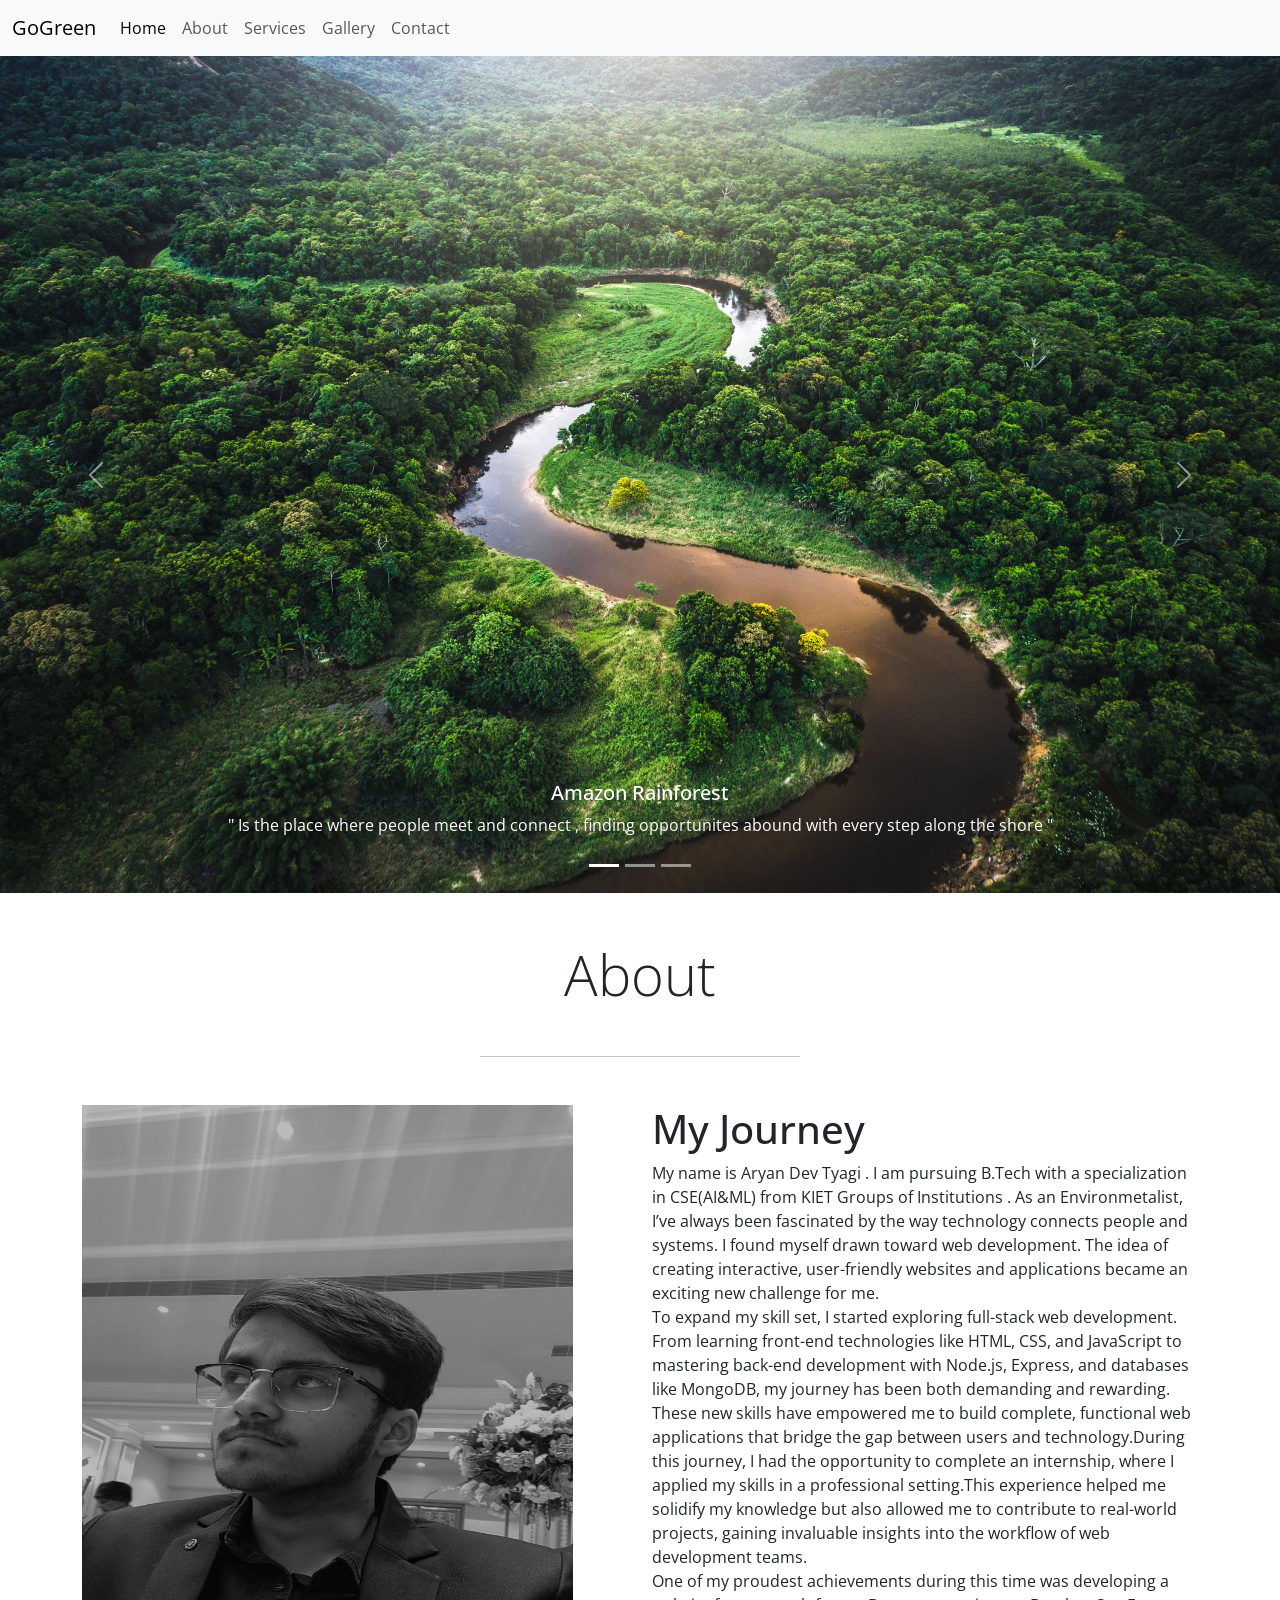
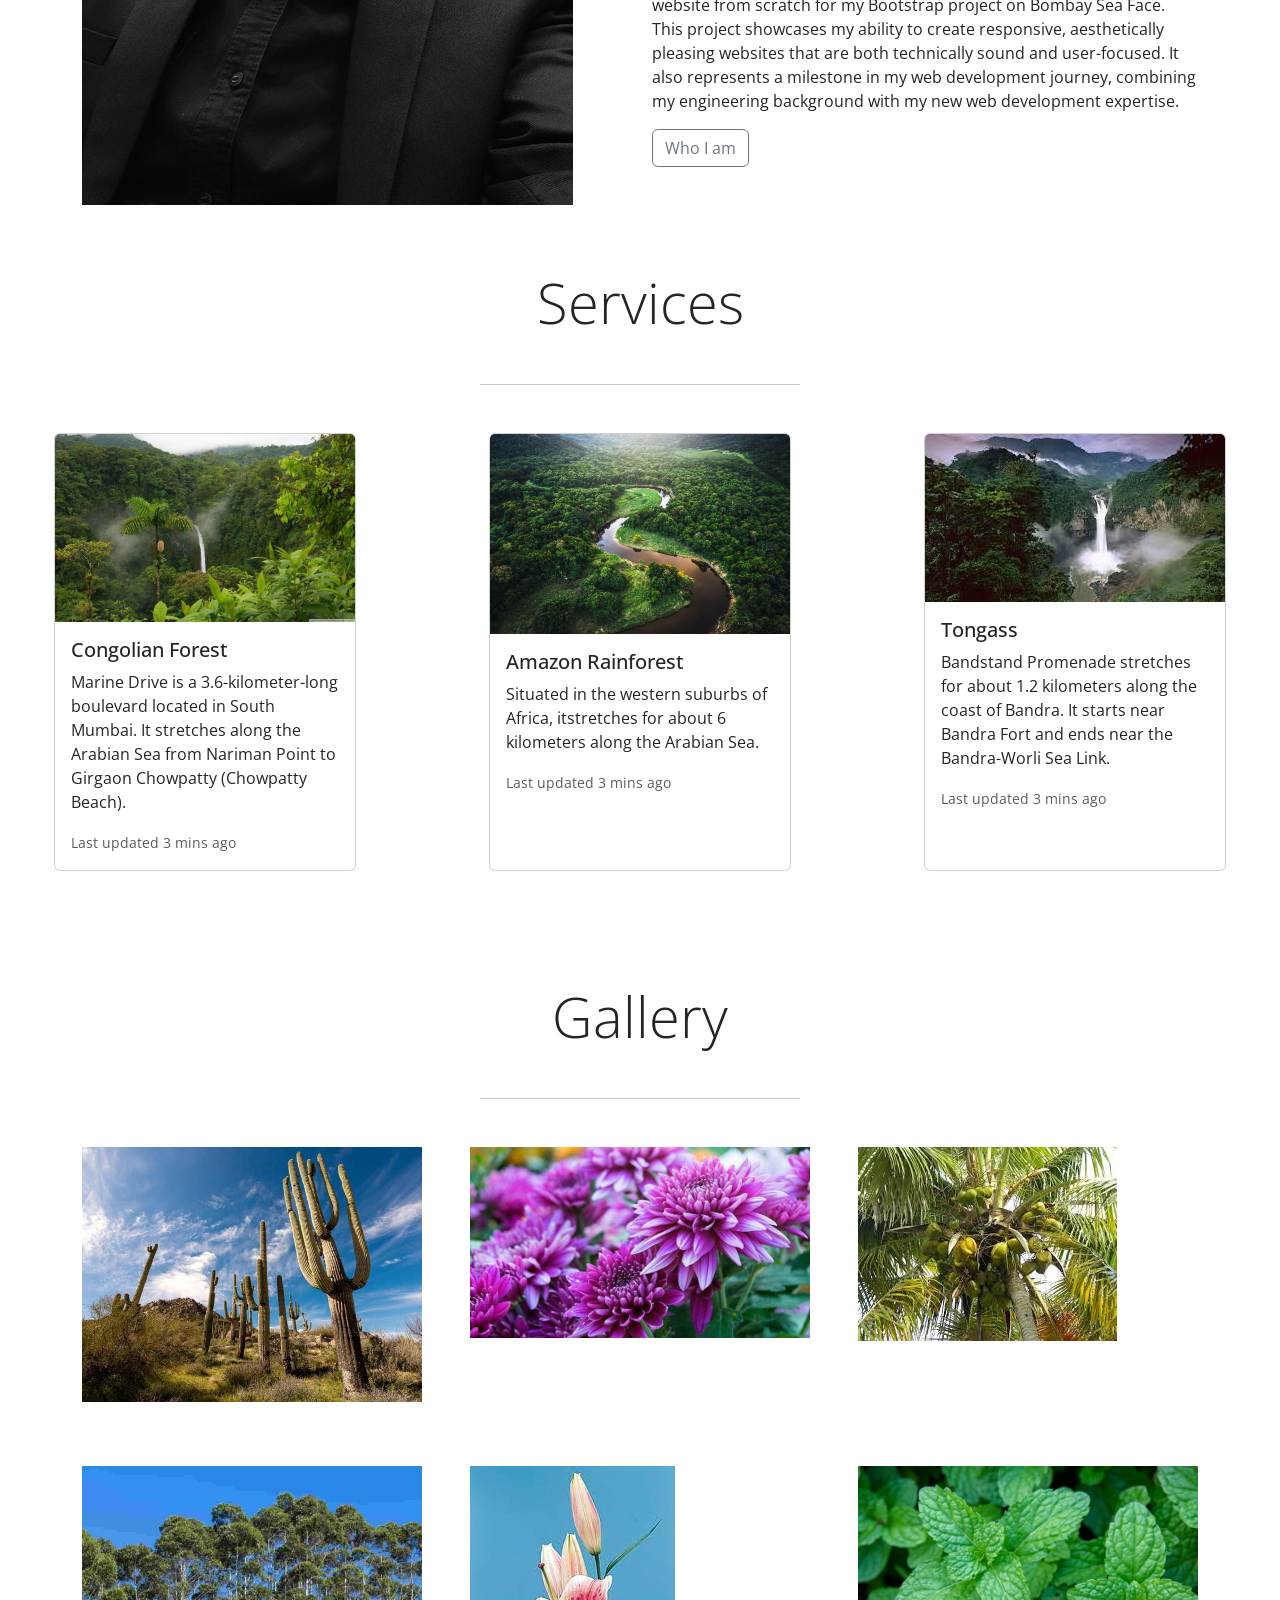
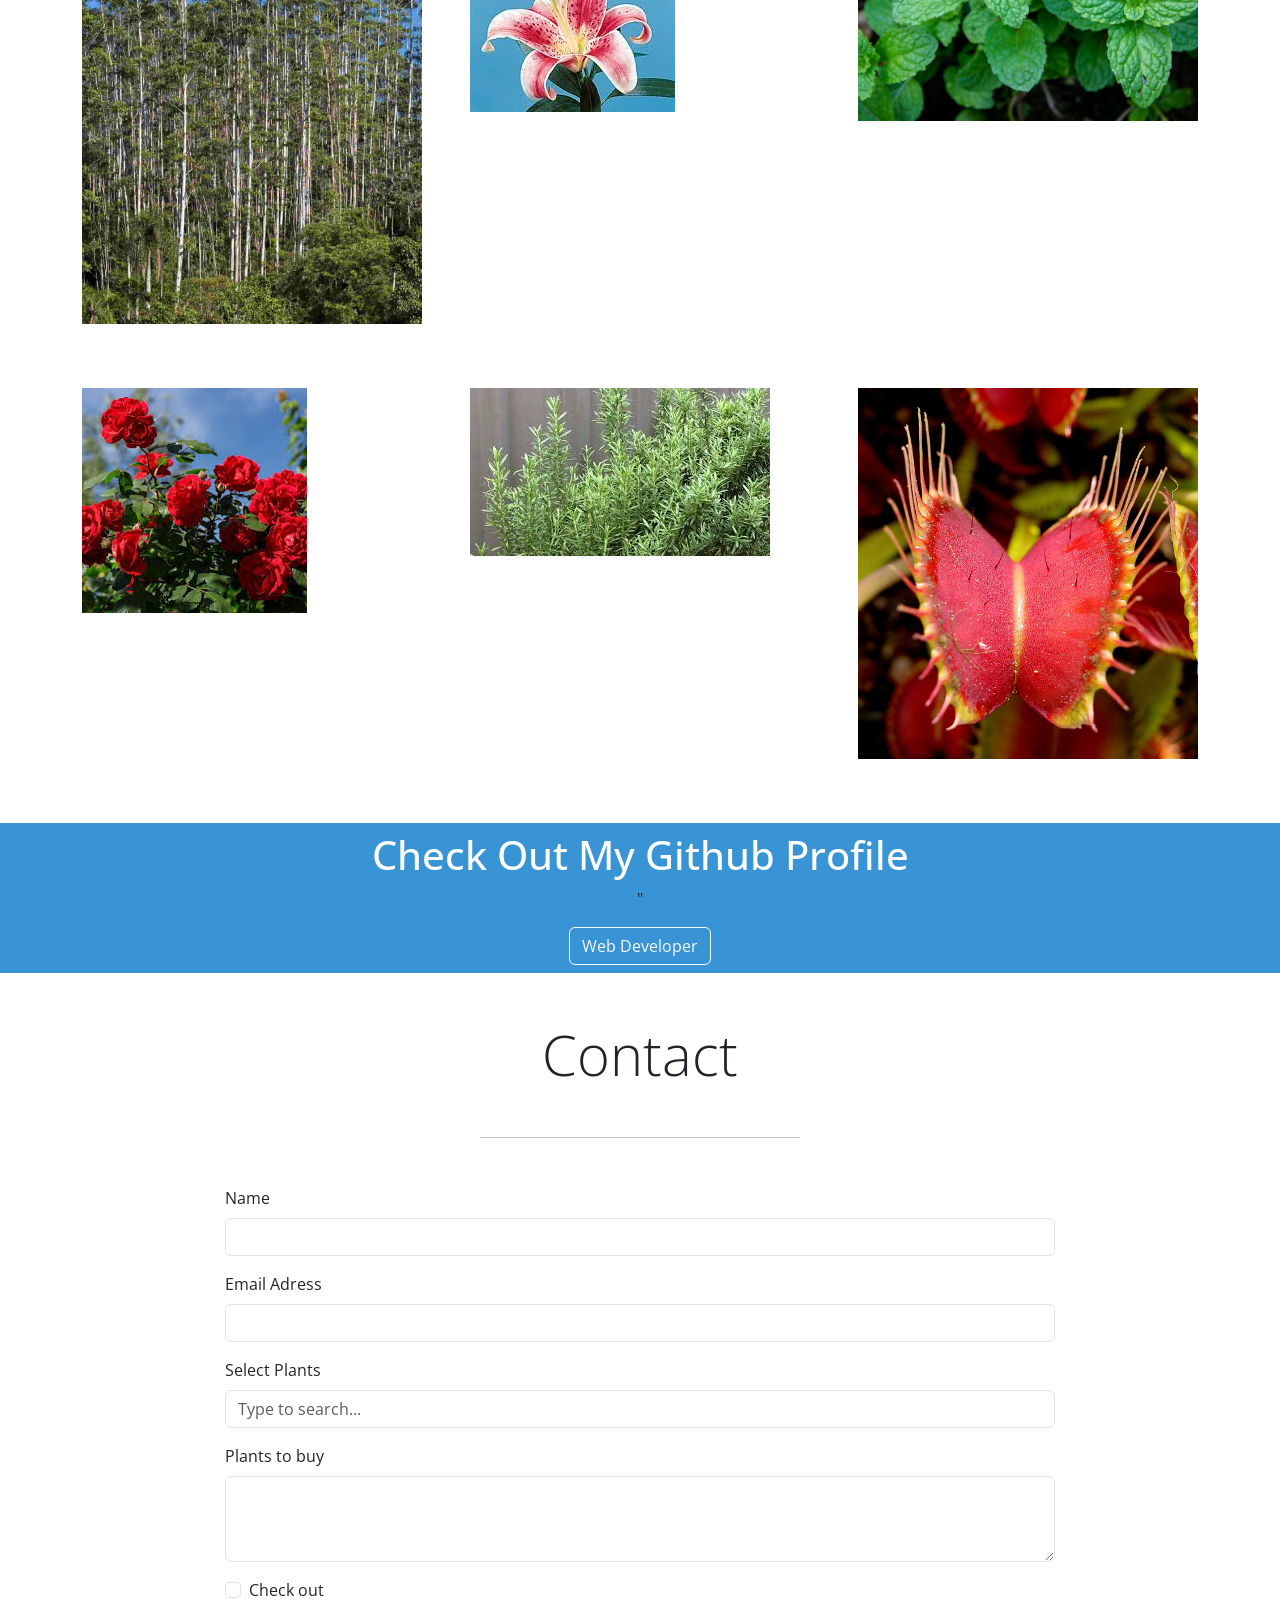
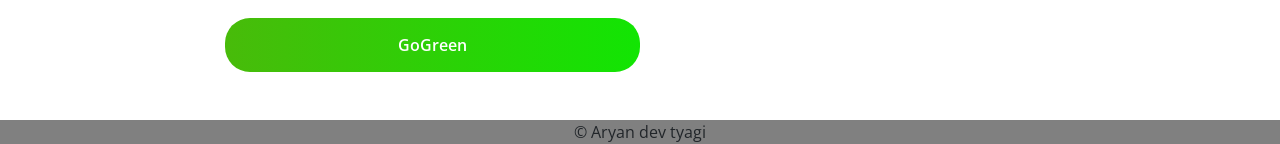
==== index.html @ 62d33e88 "Add files via upload" ====
<!DOCTYPE html>
<html lang="en">
<head>
<meta charset="UTF-8">
<meta name="viewport" content="width=device-width, initial-scale=1.0">
<!---CSS link-->
<link rel="stylesheet" type="text/css" href="style.css">

<!-- Bootstrap CSS -->
<link href="https://cdn.jsdelivr.net/npm/bootstrap@5.0.2/dist/css/bootstrap.min.css" rel="stylesheet" integrity="sha384-EVSTQN3/azprG1Anm3QDgpJLIm9Nao0Yz1ztcQTwFspd3yD65VohhpuuCOmLASjC" crossorigin="anonymous">
<link rel="preconnect" href="https://fonts.googleapis.com">

<link rel="preconnect" href="https://fonts.gstatic.com" crossorigin>

<link href="https://fonts.googleapis.com/css2?family=Open+Sans:ital,wght@0,300..800;1,300..800&display=swap" rel="stylesheet">

<title>GoGreen</title>

</head>
<body>
  <nav class="navbar navbar-expand-lg navbar-light bg-light">
    <div class="container-fluid">
      <a class="navbar-brand text=capitalize" href="#">GoGreen</a>
      <button class="navbar-toggler" type="button" data-bs-toggle="collapse" data-bs-target="#navbarSupportedContent" aria-controls="navbarSupportedContent" aria-expanded="false" aria-label="Toggle navigation">
        <span class="navbar-toggler-icon"></span>
      </button>
      <div class="collapse navbar-collapse" id="navbarSupportedContent">
        <ul class="navbar-nav ml-auto mb-2 mb-lg-0">
          <li class="nav-item">
            <a class="nav-link active" aria-current="page" href="index.html">Home</a>
          </li>
          <li class="nav-item">
            <a class="nav-link text-capitalize" href="about.html">About</a>
          </li>

          <li class="nav-item">
            <a class="nav-link text-capitalize" href="about.html">Services</a>
          </li>
          
          <li class="nav-item">
            <a class="nav-link text-capitalize" href="gallery.html">gallery</a>
          </li>

          <li class="nav-item">
            <a class="nav-link text-capitalize" href="contact.html">Contact</a>
          </li>
        </ul>
        
      </div>
    </div>
  </nav>

  <header>
    <div id="carouselExampleCaptions" class="carousel slide" data-bs-ride="carousel">
      <div class="carousel-indicators">
        <button type="button" data-bs-target="#carouselExampleCaptions" data-bs-slide-to="0" class="active" aria-current="true" aria-label="Slide 1"></button>
        <button type="button" data-bs-target="#carouselExampleCaptions" data-bs-slide-to="1" aria-label="Slide 2"></button>
        <button type="button" data-bs-target="#carouselExampleCaptions" data-bs-slide-to="2" aria-label="Slide 3"></button>
      </div>
      <div class="carousel-inner">
        <div class="carousel-item active">
          <img src="./Amazon rainforest.jpg" class="d-block w-100" alt="jbe.jpg">
          <div class="carousel-caption d-md-block ">
            <h5>Amazon Rainforest</h5>
            <p>" Is the place where people meet and connect , finding opportunites abound with every step along the shore "</p>
          </div>
        </div>
        <div class="carousel-item">
          <img src="./congolian forest.jpg" class="d-block w-100" alt="bnv.jpg">
          <div class="carousel-caption d-md-block ">
            <h5>Congolian Rainforest</h5>
            <p>" Is the place where time stand still "</p>
          </div>
        </div>
        <div class="carousel-item">
          <img src="./tongass rainforest.jpg" class="d-block w-100" alt="mdm.jpg">
          <div class="carousel-caption d-md-block ">
            <h5> Tongass Rainforest</h5>
            <p>" Is where the city meets the sea and skyline meets the soul."</p>
          </div>
        </div>
      </div>
      <button class="carousel-control-prev" type="button" data-bs-target="#carouselExampleCaptions" data-bs-slide="prev">
        <span class="carousel-control-prev-icon" aria-hidden="true"></span>
        <span class="visually-hidden">Previous</span>
      </button>
      <button class="carousel-control-next" type="button" data-bs-target="#carouselExampleCaptions" data-bs-slide="next">
        <span class="carousel-control-next-icon" aria-hidden="true"></span>
        <span class="visually-hidden">Next</span>
      </button>
    </div>
  </header>
<!---------------------------About Us--------------------------------------------------------------------------------------------------->
<section class="main_heading my-5">
  <div class="text-center my-5">
<h1 class="display-4 my-5">About </h1>
<hr class="w-25 mx-auto"/>
  </div>
<div class="container">
  <div class="row">
    <div class="col-lg-6 col-md-6 col-12 col-xxl-6">
      <figure>
      <img src="./aryan.jpg" alt="About Us" class="img-fluid About_Us">
      </figure>
    </div>
    <div class=" col-lg-6 col-md-6 col-12 col-xxl-6">
      <h1>My Journey</h1>
<p>My name is Aryan Dev Tyagi . I am pursuing B.Tech with a specialization in CSE(AI&ML) from KIET Groups of Institutions . As an Environmetalist, I’ve always been fascinated by the way technology connects people and systems.  I found myself drawn toward web development. The idea of creating interactive, user-friendly websites and applications became an exciting new challenge for me.<br>To expand my skill set, I started exploring full-stack web development. From learning front-end technologies like HTML, CSS, and JavaScript to mastering back-end development with Node.js, Express, and databases like MongoDB, my journey has been both demanding and rewarding. These new skills have empowered me to build complete, functional web applications that bridge the gap between users and technology.During this journey, I had the opportunity to complete an internship, where I applied my skills in a professional setting.This experience helped me solidify my knowledge but also allowed me to contribute to real-world projects, gaining invaluable insights into the workflow of web development teams.<br>One of my proudest achievements during this time was developing a website from scratch for my Bootstrap project on Bombay Sea Face. This project showcases my ability to create responsive, aesthetically pleasing websites that are both technically sound and user-focused. It also represents a milestone in my web development journey, combining my engineering background with my new web development expertise.

</p>

<button type="button" class="btn btn-outline-secondary" 
data-bs-toggle="tooltip" data-bs-placement="right" title="Web Developer">Who I am</button>

    </div>
  </div>
</div>
</section>

<!----------------------------------------------Services------------------------------------------------------------------------------------------------------->

<section class="main_heading my-5">
  <div class="text-center">
    <h1 class="display-4 my-5">Services</h1>
    <hr class="w-25 mx-auto"/>
  </div>

  <div class="container_services">
    <div class="row my-5">
      <!-- Congolian Card -->
      <div class="col-md-3 col-8 d-flex mb-3 mx-auto">
        <div class="card mb-5">
          <div class="card-img-wrapper">
            <img src="./congolian forest.jpg" class="img-fluid card-img-top medium-img" alt="Marine Drive">
          </div>
          <div class="card-body">
            <h5 class="card-title">Congolian Forest</h5>
            <p class="card-text">Marine Drive is a 3.6-kilometer-long boulevard located in South Mumbai. It stretches along the Arabian Sea from Nariman Point to Girgaon Chowpatty (Chowpatty Beach).</p>
            <p class="card-text"><small class="text-muted">Last updated 3 mins ago</small></p>
          </div>
        </div>
      </div>

      <!-- Amazon Card -->
      <div class="col-md-3 col-8 d-flex mb-3 mx-auto">
        <div class="card mb-5">
          <div class="card-img-wrapper">
            <img src="./Amazon rainforest.jpg" class="img-fluid card-img-top medium-img" alt="Juhu Beach">
          </div>
          <div class="card-body">
            <h5 class="card-title">Amazon Rainforest</h5>
            <p class="card-text">Situated in the western suburbs of Africa, itstretches for about 6 kilometers along the Arabian Sea.</p>
            <p class="card-text"><small class="text-muted">Last updated 3 mins ago</small></p>
          </div>
        </div>
      </div>

      <!-- Bandstand Card -->
      <div class="col-md-3 col-8 d-flex  mb-3 mx-auto">
        <div class="card mb-5">
          <div class="card-img-wrapper">
            <img src="./tongass rainforest.jpg" class="img-fluid card-img-top medium-img" alt="Bandstand">
          </div>
          <div class="card-body">
            <h5 class="card-title">Tongass</h5>
            <p class="card-text">Bandstand Promenade stretches for about 1.2 kilometers along the coast of Bandra. It starts near Bandra Fort and ends near the Bandra-Worli Sea Link.</p>
            <p class="card-text"><small class="text-muted">Last updated 3 mins ago</small></p>
          </div>
        </div>
      </div>
    </div>
  </div>
</section>






















<!--------------------------------------------------Gallery----------------------------------------------------------------------------------->
<section class="main_heading my-5">
  <div class="text-center my-5">
    <h1 class="display-4 my-5">Gallery</h1>
<hr class="w-25 mx-auto"/>
  </div>

  <div class="container"> 
<div class="row gy-5 gx-5 ">

<div class="col-md-4 col-10 col-xxl-4 mx-auto">
  <figure>
    <img src="./cactus.jpg" alt="gallery" class="img-fluid">
  </figure>
  </div>

<div class="col-md-4 col-10 col-xxl-4 mx-auto">
  <figure>
    <img src="./chrysanthemum.jpg" alt="gallery" class="img-fluid">
  </figure>
  </div>

  <div class="col-md-4 col-10 col-xxl-4 mx-auto">
    <figure>
      <img src="./coconut.jpg" alt="gallery" class="img-fluid">
    </figure>
    </div>

    <div class="col-md-4 col-10 col-xxl-4 mx-auto">
      <figure>
        <img src="./eucalyptus.jpg" alt="gallery" class="img-fluid">
      </figure>
      </div>

      <div class="col-md-4 col-10 col-xxl-4 mx-auto">
        <figure>
          <img src="./hibiscus.jpg" alt="gallery" class="img-fluid">
        </figure>
        </div>

        <div class="col-md-4 col-10 col-xxl-4 mx-auto">
          <figure>
            <img src="./mint.jpg" alt="gallery" class="img-fluid">
          </figure>
          </div>

          <div class="col-md-4 col-10 col-xxl-4 mx-auto">
            <figure>
              <img src="./rose.jpg" alt="gallery" class="img-fluid">
            </figure>
            </div>

            <div class="col-md-4 col-10 col-xxl-4 mx-auto">
              <figure>
                <img src="./rosemary.jpg" alt="gallery" class="img-fluid">
              </figure>
              </div>

              <div class="col-md-4 col-10 col-xxl-4 mx-auto">
                <figure>
                  <img src="./Venus_Flytrap_showing_trigger_hairs.jpg" alt="gallery" class="img-fluid">
                </figure>
                </div>
</div>
  </div>
</section>
<!------------------------------------------------------------------------For A Github Profile------------------------------------------------------->

<section class="main_heading my-5 py-2 offer_style">
  <div class="container-fluid">
    <div class="row">
      <div class="col-xxl-12 col-12 py-15 text-center">
<h1 class="text-white">Check Out My Github Profile</h1>
<p>"</p>
<a href="https://github.com/methesunshine" target="Anjali Kumar">
  <button type="button" class="btn btn-outline-light" data-bs-toggle="tooltip">Web Developer</button>
</a>
      </div>
    </div>
  </div>
</section>

<!------------------------------------------------------Contact ----------------------------------------------------------------------------------------->

<section class="main_heading  my-5">
  <div class="text-center my-5">
    <h1 class="display-4 my-5">Contact</h1>
<hr class="w-25 mx-auto"/>
  </div>

<div class="container-fluid">
<div class="row">
  <div class="col-xxl-8 col-10 col-md-8 mx-auto">

    <form>
      <div class="mb-3">
        <label for="exampleInputEmail1" class="form-label">Name</label>
        <input type="email" class="form-control" id="exampleInputEmail1" aria-describedby="emailHelp">
      </div>
      <div class="mb-3">
        <label for="exampleInputPassword1" class="form-label">Email Adress</label>
        <input type="password" class="form-control" id="exampleInputPassword1">
      </div>
<div class="mb-3">
  <label for="exampleDataList" class="form-label">Select Plants</label>
<input class="form-control" list="datalistOptions" id="exampleDataList" placeholder="Type to search...">
<datalist id="datalistOptions">
  <option value="San Francisco"></option>
  <option value="New York"></option>
  <option value="Seattle"></option>
  <option value="Los Angeles"></option>
  <option value="Chicago"></option>
</datalist>
</div>
      <div class="mb-3">
        <label for="exampleFormControlTextarea1" class="form-label">Plants to buy</label>
        <textarea class="form-control" id="exampleFormControlTextarea1" rows="3"></textarea>
      </div>
      <div class="mb-3 form-check">
        <input type="checkbox" class="form-check-input" id="exampleCheck1">
        <label class="form-check-label" for="exampleCheck1">Check out</label>
      </div>
      <button type="submit" class="button">GoGreen</button>
    </form>
  </div>
</div>
</div>
</section>


<!----------------------------------------------Footer---------------------------------------------------------------------------->

<div class="footer "> 
  <p>&copy; Aryan dev tyagi </p>
</div>

<script src="https://cdn.jsdelivr.net/npm/bootstrap@5.0.2/dist/js/bootstrap.bundle.min.js" 
  integrity="sha384-MrcW6ZMFYlzcLA8Nl+NtUVF0sA7MsXsP1UyJoMp4YLEuNSfAP+JcXn/tWtIaxVXM" 
  crossorigin="anonymous"></script>

<script type="text/javascript">
  var tooltipTriggerList = [].slice.call(document.querySelectorAll('[data-bs-toggle="tooltip"]'))
  var tooltipList = tooltipTriggerList.map(function (tooltipTriggerEl) {
    return new bootstrap.Tooltip(tooltipTriggerEl)
  })
</script>


</body>
</html>
---- style.css ----
*{
margin: 0;
padding: 0;
box-sizing: border-box;
font-family: "Open Sans", sans-serif;

}
.carousel-item img{
width: 100%;
height: 93vh;
}

.About_Us{
    min-width: 90%;
    max-height: 700px
}

.services .row>* {
    padding-right:0;
    padding-left:0;
}
.row my-5{
    display: flex;
}
.offer_style{
    background:#3994d6;
}
.Juhuimg{
    height: 20rem;
}
.footer{
    background-color: #808080;
    text-align: center;
    margin-bottom: -3rem;
}
.footer2{
    background-color: #808080;
    text-align: center;
    margin-top: 13rem;
}

.card-img-wrapper {
    display: flex;
    justify-content: center;
  }
  
  .medium-img {
    max-height: 500px; /* Adjusted height for medium size */
    width: auto;
    object-fit: cover; /* Ensures the image remains proportionate */
  }
  .button{
    width: 50%;
    padding: 15px;
    background: linear-gradient(to right, #48bb0a, #12e503);
    border: none;
    border-radius: 25px;
    color: white;
    font-size: 16px;
    font-weight: 600;
    cursor: pointer;
    transition: background 0.3s ease;
}



/*responsive css code*/
/*// X-Small devices (portrait phones, less than 576px)*/
/*// No media query for `xs` since this is the default in Bootstrap*/

/*// Small devices (landscape phones, 576px and up)*/
@media (min-width: 576px) {  }

/*// Medium devices (tablets, 768px and up)*/
@media (min-width: 768px) {  }

/*// Large devices (desktops, 992px and up)*/
@media (min-width: 992px) {  }

/*// X-Large devices (large desktops, 1200px and up)*/
@media (min-width: 1200px) { }

/*// XX-Large devices (larger desktops, 1400px and up)*/
@media (min-width: 1400px) {  }
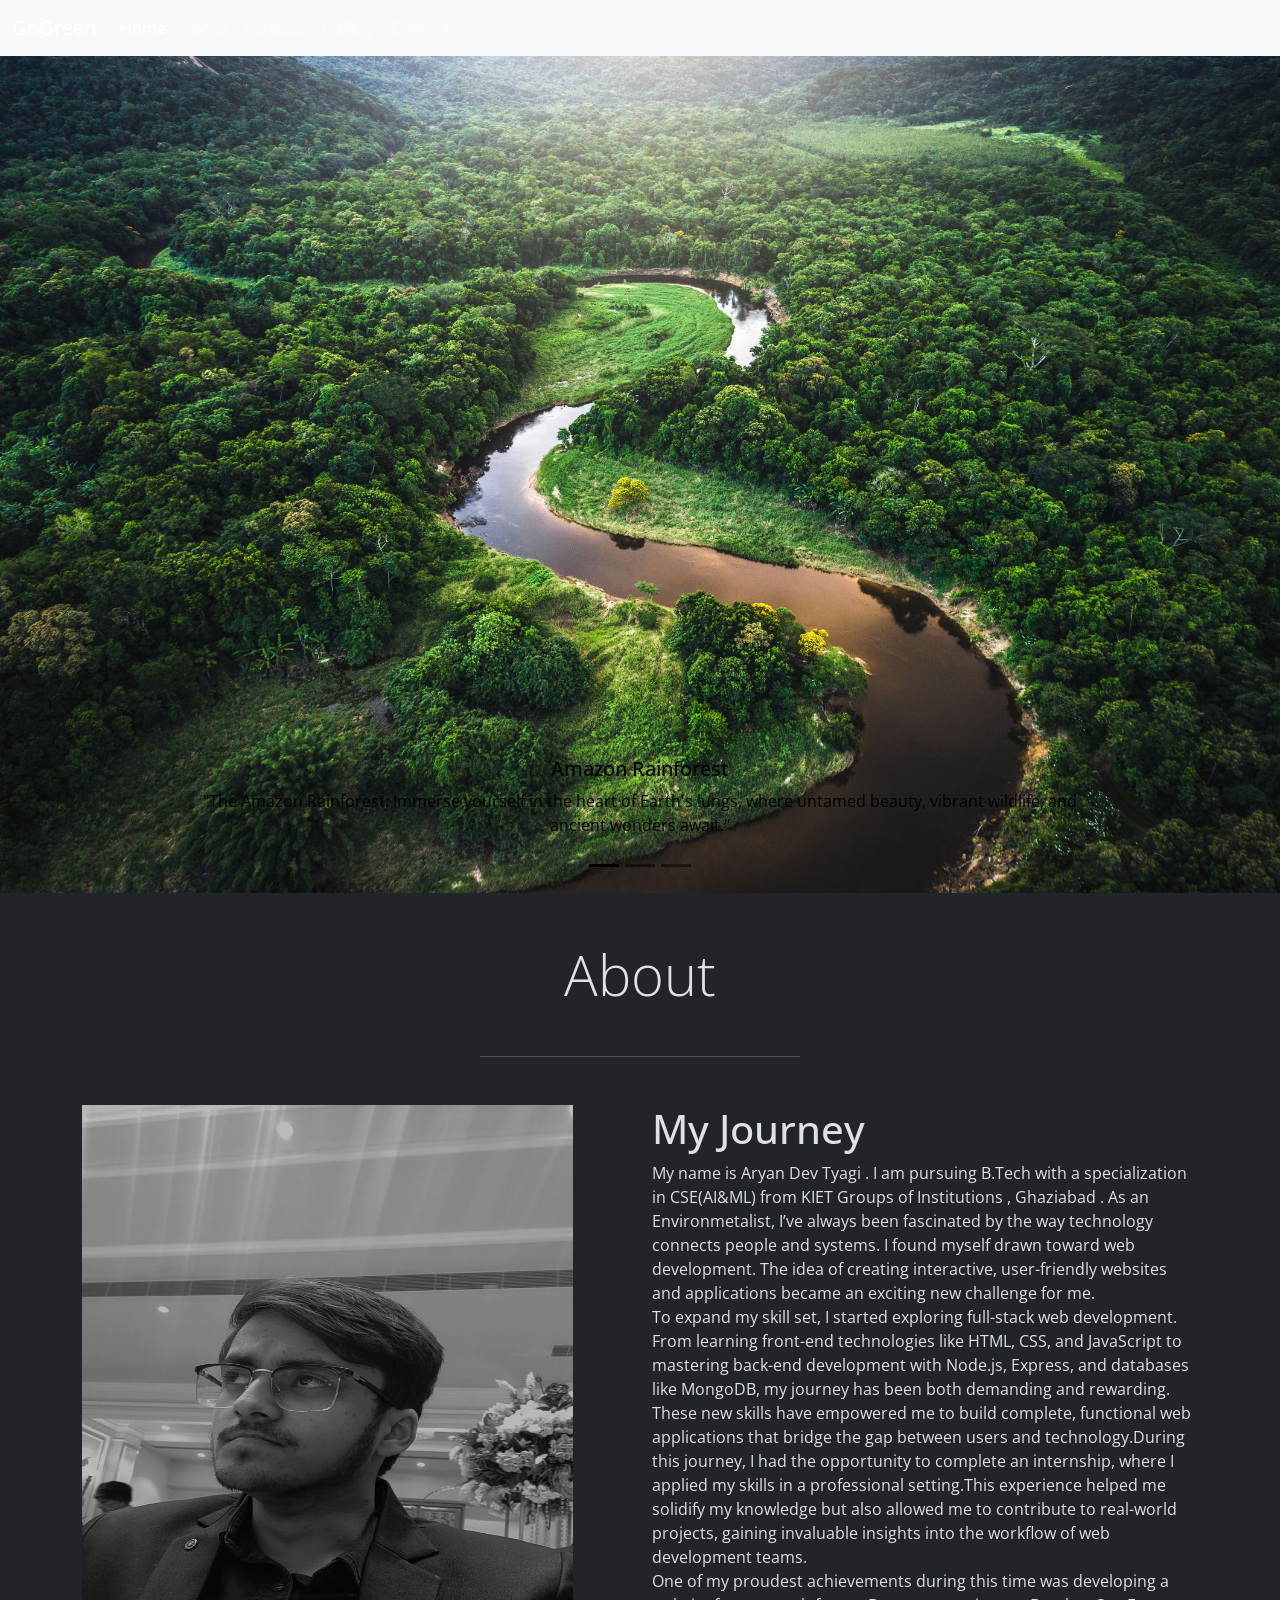
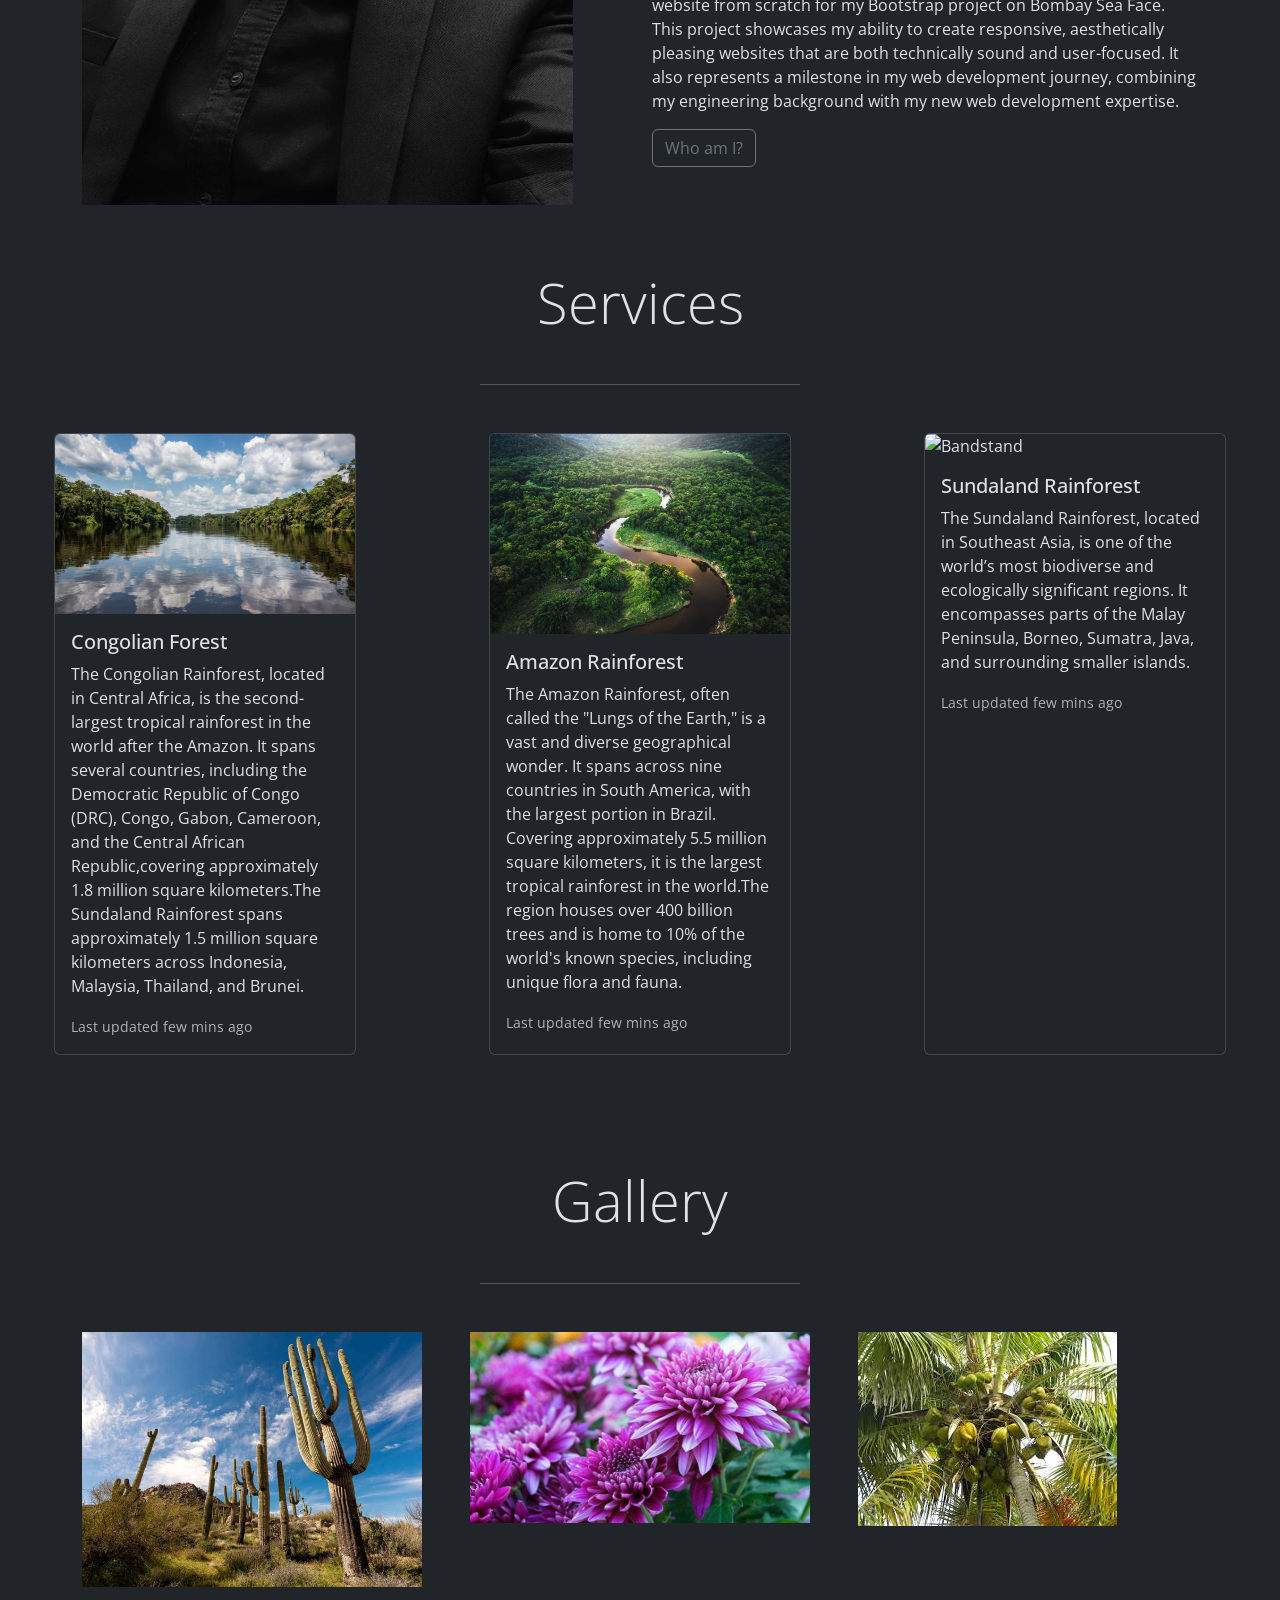
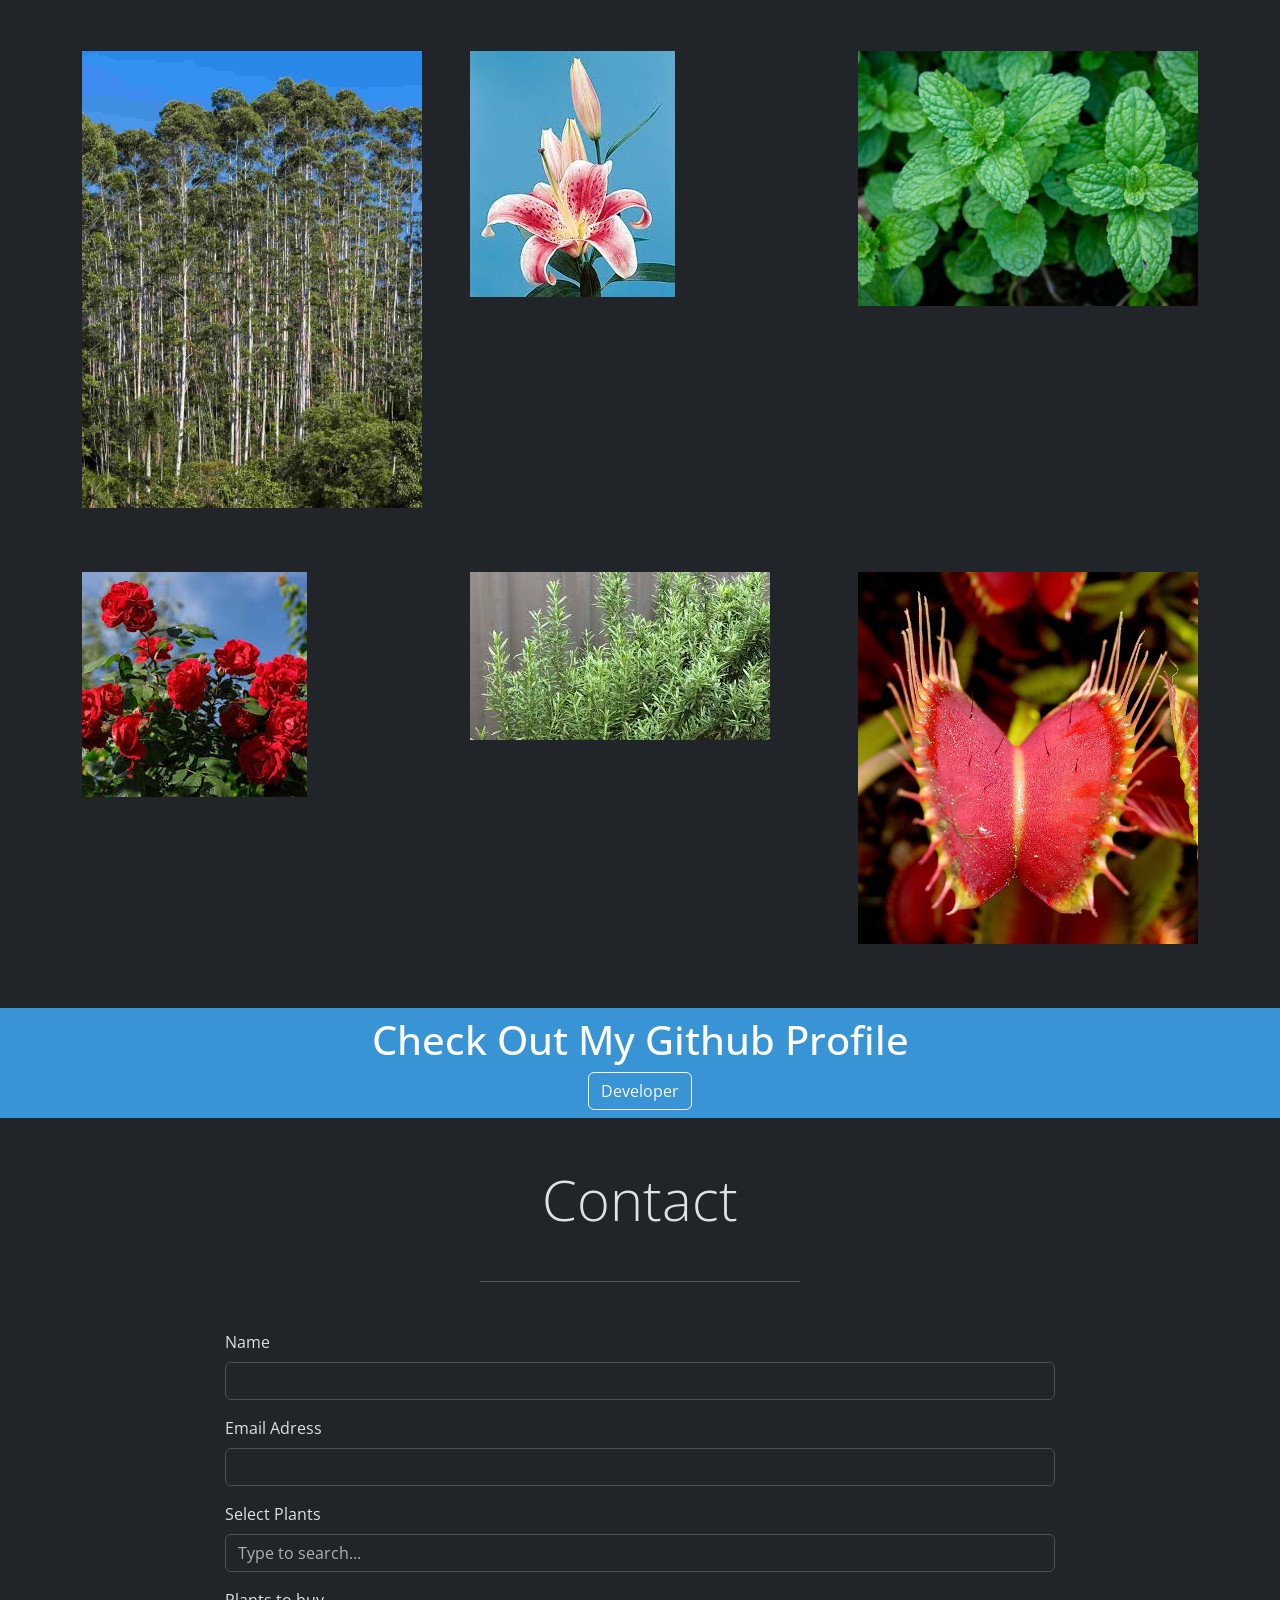
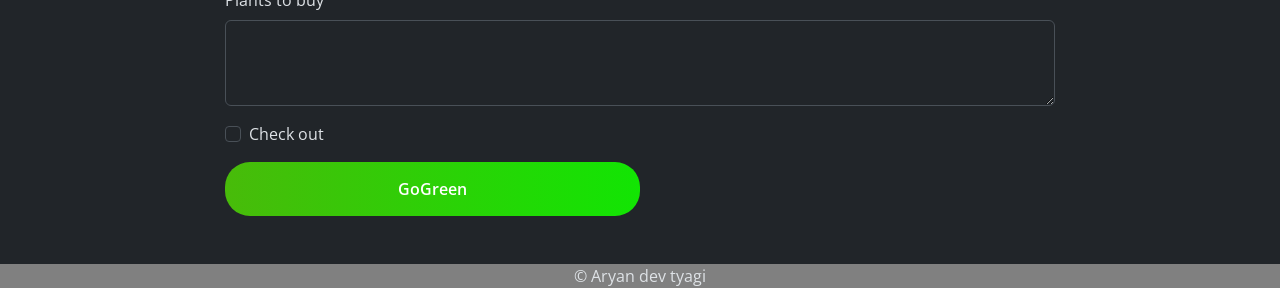
==== commit 8def1d7c: "Update index.html" ====
--- a/index.html
+++ b/index.html
@@ -1,5 +1,5 @@
 <!DOCTYPE html>
-<html lang="en">
+<html lang="en" data-bs-theme="dark">
 <head>
 <meta charset="UTF-8">
 <meta name="viewport" content="width=device-width, initial-scale=1.0">
@@ -38,7 +38,7 @@
           </li>
           
           <li class="nav-item">
-            <a class="nav-link text-capitalize" href="gallery.html">gallery</a>
+            <a class="nav-link text-capitalize" href="gallery.html">Gallery</a>
           </li>
 
           <li class="nav-item">
@@ -59,24 +59,24 @@
       </div>
       <div class="carousel-inner">
         <div class="carousel-item active">
-          <img src="./Amazon rainforest.jpg" class="d-block w-100" alt="jbe.jpg">
+          <img src="./Amazon rainforest.jpg" class="d-block w-100" alt="amazon.jpg">
           <div class="carousel-caption d-md-block ">
             <h5>Amazon Rainforest</h5>
-            <p>" Is the place where people meet and connect , finding opportunites abound with every step along the shore "</p>
+            <p>"The Amazon Rainforest: Immerse yourself in the heart of Earth's lungs, where untamed beauty, vibrant wildlife, and ancient wonders await."</p>
           </div>
         </div>
         <div class="carousel-item">
-          <img src="./congolian forest.jpg" class="d-block w-100" alt="bnv.jpg">
+          <img src="./congolian forest.jpg" class="d-block w-100" alt="congo.jpg">
           <div class="carousel-caption d-md-block ">
             <h5>Congolian Rainforest</h5>
-            <p>" Is the place where time stand still "</p>
+            <p>"Congolian Rainforest: Explore the Heartbeat of Earth's Green Lung."</p>
           </div>
         </div>
         <div class="carousel-item">
-          <img src="./tongass rainforest.jpg" class="d-block w-100" alt="mdm.jpg">
+          <img src="./sundaland.jpg" class="d-block w-100" alt="sundaland.jpg">
           <div class="carousel-caption d-md-block ">
-            <h5> Tongass Rainforest</h5>
-            <p>" Is where the city meets the sea and skyline meets the soul."</p>
+            <h5> Sundaland Rainforest</h5>
+            <p>"Sundaland Rainforest: Where Nature’s Wonders Thrive, and Adventure Awaits!"</p>
           </div>
         </div>
       </div>
@@ -105,12 +105,12 @@
     </div>
     <div class=" col-lg-6 col-md-6 col-12 col-xxl-6">
       <h1>My Journey</h1>
-<p>My name is Aryan Dev Tyagi . I am pursuing B.Tech with a specialization in CSE(AI&ML) from KIET Groups of Institutions . As an Environmetalist, I’ve always been fascinated by the way technology connects people and systems.  I found myself drawn toward web development. The idea of creating interactive, user-friendly websites and applications became an exciting new challenge for me.<br>To expand my skill set, I started exploring full-stack web development. From learning front-end technologies like HTML, CSS, and JavaScript to mastering back-end development with Node.js, Express, and databases like MongoDB, my journey has been both demanding and rewarding. These new skills have empowered me to build complete, functional web applications that bridge the gap between users and technology.During this journey, I had the opportunity to complete an internship, where I applied my skills in a professional setting.This experience helped me solidify my knowledge but also allowed me to contribute to real-world projects, gaining invaluable insights into the workflow of web development teams.<br>One of my proudest achievements during this time was developing a website from scratch for my Bootstrap project on Bombay Sea Face. This project showcases my ability to create responsive, aesthetically pleasing websites that are both technically sound and user-focused. It also represents a milestone in my web development journey, combining my engineering background with my new web development expertise.
+<p>My name is Aryan Dev Tyagi . I am pursuing B.Tech with a specialization in CSE(AI&ML) from KIET Groups of Institutions , Ghaziabad . As an Environmetalist, I’ve always been fascinated by the way technology connects people and systems.  I found myself drawn toward web development. The idea of creating interactive, user-friendly websites and applications became an exciting new challenge for me.<br>To expand my skill set, I started exploring full-stack web development. From learning front-end technologies like HTML, CSS, and JavaScript to mastering back-end development with Node.js, Express, and databases like MongoDB, my journey has been both demanding and rewarding. These new skills have empowered me to build complete, functional web applications that bridge the gap between users and technology.During this journey, I had the opportunity to complete an internship, where I applied my skills in a professional setting.This experience helped me solidify my knowledge but also allowed me to contribute to real-world projects, gaining invaluable insights into the workflow of web development teams.<br>One of my proudest achievements during this time was developing a website from scratch for my Bootstrap project on Bombay Sea Face. This project showcases my ability to create responsive, aesthetically pleasing websites that are both technically sound and user-focused. It also represents a milestone in my web development journey, combining my engineering background with my new web development expertise.
 
 </p>
 
 <button type="button" class="btn btn-outline-secondary" 
-data-bs-toggle="tooltip" data-bs-placement="right" title="Web Developer">Who I am</button>
+data-bs-toggle="tooltip" data-bs-placement="right" title="EE - Engineering Environmentalist">Who am I?</button>
 
     </div>
   </div>
@@ -131,12 +131,12 @@
       <div class="col-md-3 col-8 d-flex mb-3 mx-auto">
         <div class="card mb-5">
           <div class="card-img-wrapper">
-            <img src="./congolian forest.jpg" class="img-fluid card-img-top medium-img" alt="Marine Drive">
+            <img src="./congolian forest.jpg" class="img-fluid card-img-top medium-img" alt="Congolian RainforestDrive">
           </div>
           <div class="card-body">
             <h5 class="card-title">Congolian Forest</h5>
-            <p class="card-text">Marine Drive is a 3.6-kilometer-long boulevard located in South Mumbai. It stretches along the Arabian Sea from Nariman Point to Girgaon Chowpatty (Chowpatty Beach).</p>
-            <p class="card-text"><small class="text-muted">Last updated 3 mins ago</small></p>
+            <p class="card-text">The Congolian Rainforest, located in Central Africa, is the second-largest tropical rainforest in the world after the Amazon. It spans several countries, including the Democratic Republic of Congo (DRC), Congo, Gabon, Cameroon, and the Central African Republic,covering approximately 1.8 million square kilometers.The Sundaland Rainforest spans approximately 1.5 million square kilometers across Indonesia, Malaysia, Thailand, and Brunei.</p>
+            <p class="card-text"><small class="text-muted">Last updated few mins ago</small></p>
           </div>
         </div>
       </div>
@@ -149,22 +149,22 @@
           </div>
           <div class="card-body">
             <h5 class="card-title">Amazon Rainforest</h5>
-            <p class="card-text">Situated in the western suburbs of Africa, itstretches for about 6 kilometers along the Arabian Sea.</p>
-            <p class="card-text"><small class="text-muted">Last updated 3 mins ago</small></p>
-          </div>
-        </div>
-      </div>
-
-      <!-- Bandstand Card -->
+            <p class="card-text">The Amazon Rainforest, often called the "Lungs of the Earth," is a vast and diverse geographical wonder. It spans across nine countries in South America, with the largest portion in Brazil. Covering approximately 5.5 million square kilometers, it is the largest tropical rainforest in the world.The region houses over 400 billion trees and is home to 10% of the world's known species, including unique flora and fauna.</p>
+            <p class="card-text"><small class="text-muted">Last updated few mins ago</small></p>
+          </div>
+        </div>
+      </div>
+
+      <!-- Sundaland Card -->
       <div class="col-md-3 col-8 d-flex  mb-3 mx-auto">
         <div class="card mb-5">
           <div class="card-img-wrapper">
-            <img src="./tongass rainforest.jpg" class="img-fluid card-img-top medium-img" alt="Bandstand">
+            <img src="./sundaland.jpg" class="img-fluid card-img-top medium-img" alt="Bandstand">
           </div>
           <div class="card-body">
-            <h5 class="card-title">Tongass</h5>
-            <p class="card-text">Bandstand Promenade stretches for about 1.2 kilometers along the coast of Bandra. It starts near Bandra Fort and ends near the Bandra-Worli Sea Link.</p>
-            <p class="card-text"><small class="text-muted">Last updated 3 mins ago</small></p>
+            <h5 class="card-title">Sundaland Rainforest</h5>
+            <p class="card-text">The Sundaland Rainforest, located in Southeast Asia, is one of the world’s most biodiverse and ecologically significant regions. It encompasses parts of the Malay Peninsula, Borneo, Sumatra, Java, and surrounding smaller islands.</p>
+            <p class="card-text"><small class="text-muted">Last updated few mins ago</small></p>
           </div>
         </div>
       </div>
@@ -266,9 +266,8 @@
     <div class="row">
       <div class="col-xxl-12 col-12 py-15 text-center">
 <h1 class="text-white">Check Out My Github Profile</h1>
-<p>"</p>
-<a href="https://github.com/methesunshine" target="Anjali Kumar">
-  <button type="button" class="btn btn-outline-light" data-bs-toggle="tooltip">Web Developer</button>
+<a href="https://github.com/aryancseml1166" target="Aryan Dev Tyagi">
+  <button type="button" class="btn btn-outline-light" data-bs-toggle="tooltip">Developer</button>
 </a>
       </div>
     </div>
@@ -300,11 +299,15 @@
   <label for="exampleDataList" class="form-label">Select Plants</label>
 <input class="form-control" list="datalistOptions" id="exampleDataList" placeholder="Type to search...">
 <datalist id="datalistOptions">
-  <option value="San Francisco"></option>
-  <option value="New York"></option>
-  <option value="Seattle"></option>
-  <option value="Los Angeles"></option>
-  <option value="Chicago"></option>
+  <option value="cactus"></option>
+  <option value="chrysanthemum"></option>
+  <option value="coconut"></option>
+  <option value="eucalyptus"></option>
+  <option value="hibiscus"></option>
+  <option value="mint"></option>
+  <option value="rose"></option>
+  <option value="rosemary"></option>
+  <option value="palm"></option>
 </datalist>
 </div>
       <div class="mb-3">
@@ -342,4 +345,4 @@
 
 
 </body>
-</html>+</html>
